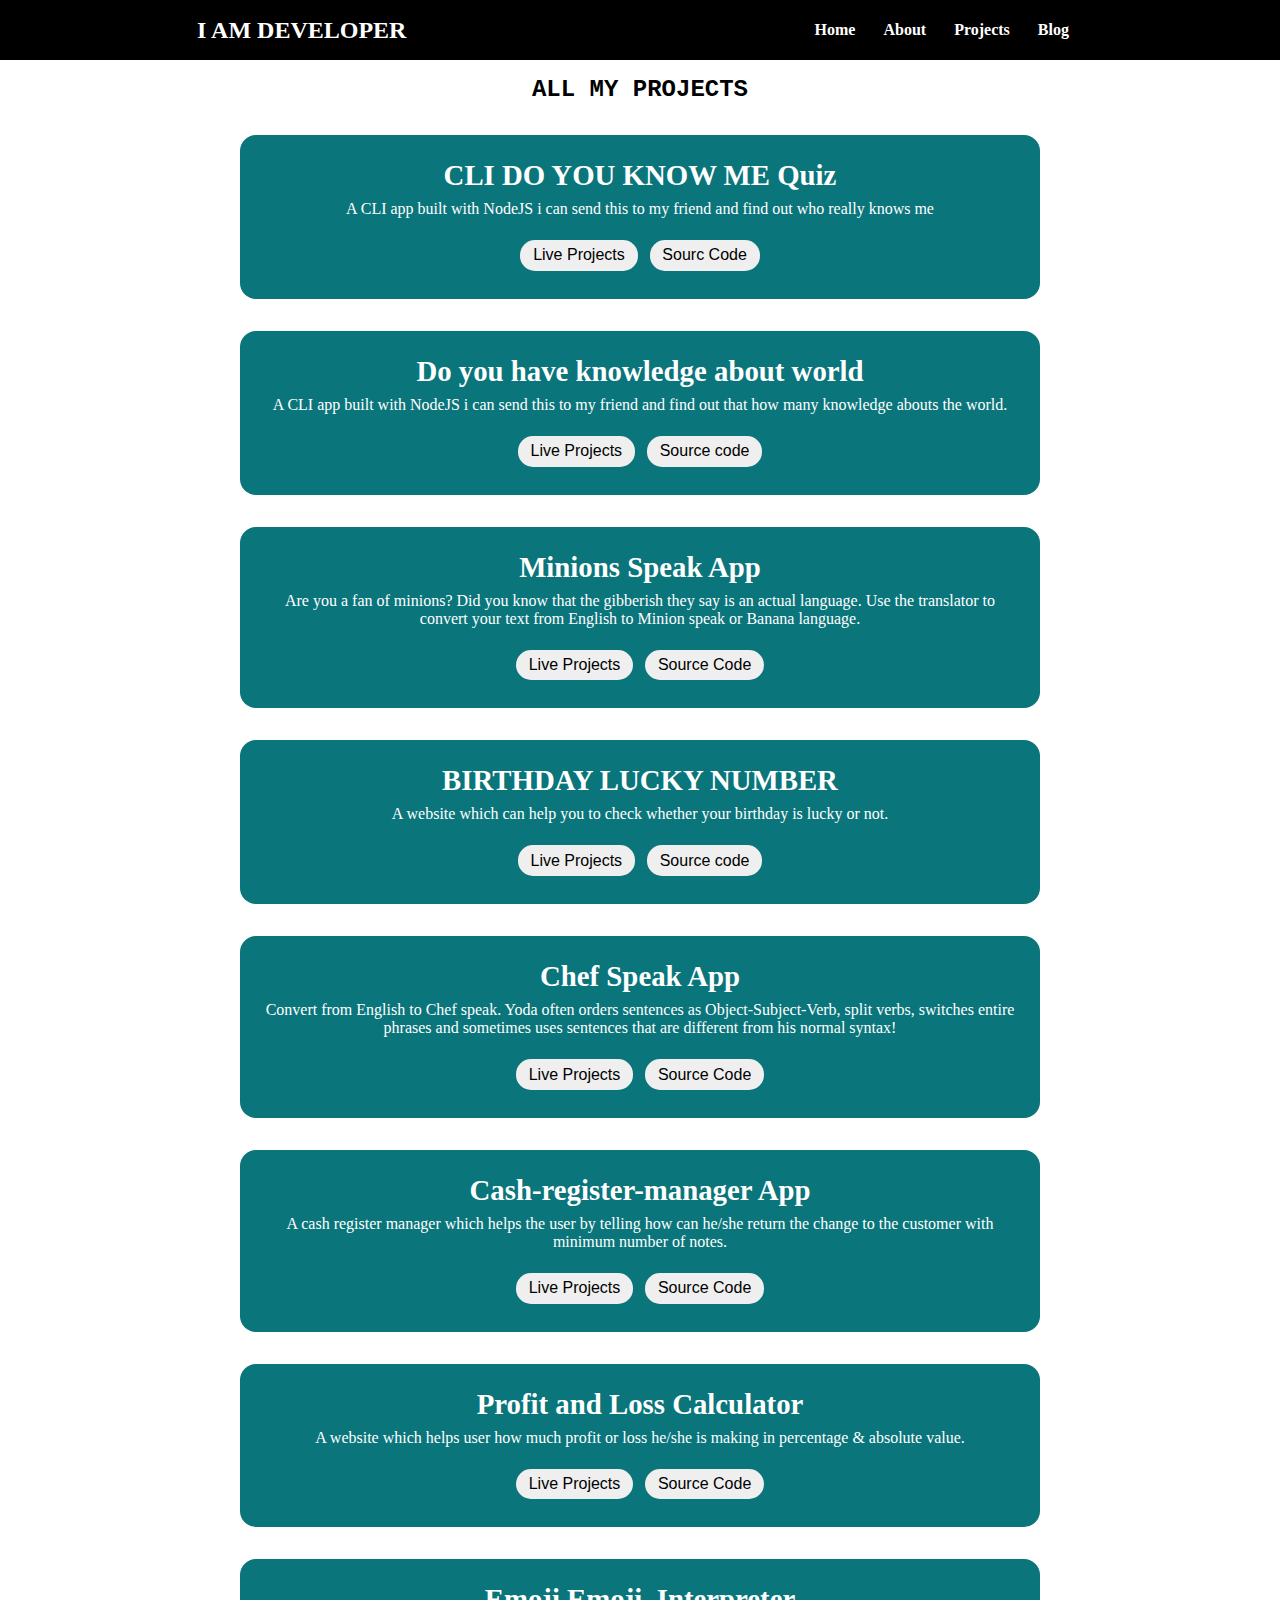
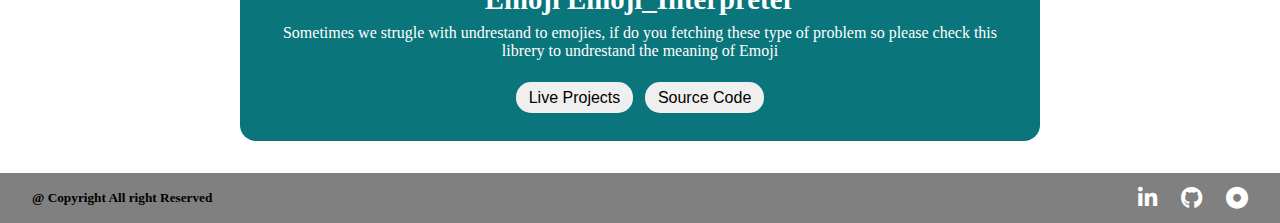
==== project.html @ f8ba631b "Add files via upload" ====
<!DOCTYPE html>
<html lang="en">

<head>
    <meta charset="UTF-8">
    <meta http-equiv="X-UA-Compatible" content="IE=edge">
    <meta name="viewport" content="width=device-width, initial-scale=1.0">
    <title>projects</title>
    <link rel="stylesheet" href="https://cdnjs.cloudflare.com/ajax/libs/font-awesome/6.2.1/css/all.min.css">
    <link rel="stylesheet" href="./style.css">
    <link rel="stylesheet" href="./project.css">
    <script src="../home_page/script.js" defer></script>
</head>

<body>
    <header class="header">
        <nav class="navbar">
            <h2>
                I AM <span>DEVELOPER</span>
            </h2>
            <ul class="sidebar">
                <li><a href="./index.html">Home</a></li>
                <li><a href="./index.html#section1">About</a></li>
                <li><a href="#">Projects</a></li>
                <li><a href="./blog.html">Blog</a></li>
                <i class="fa-solid fa-xmark"></i>
            </ul>
            <i class="fa-solid fa-bars"></i>
        </nav>
    </header>



    <h2 class="padding-top font"> ALL MY PROJECTS </h2>


    <!-- project no 1 here  -->
    <section>
        <div class="project-container">
            <h1 class="hero-heading"> CLI DO YOU KNOW ME Quiz</h1>
            <p>A CLI app built with NodeJS i can send this to my friend and find out who really knows me
            </p>
            <br>
            <button class="btn">
                <a href="https://replit.com/@MahendraKumawat/CLIQUIZPROJECT1#index.js" target="_blank">Live
                    Projects</a>
            </button>
            <button class="btn">
                <a href="https://github.com/Mahendra269/DO-YOU-KNOW-ME-CLI-Quiz-" target="_blank">Sourc Code</a>
            </button>
        </div>
    </section>
    <!-- project no 2 here  -->
    <section>
        <div class="project-container">
            <h1 class="hero-heading">Do you have knowledge about world </h1>
            <p>
                A CLI app built with NodeJS i can send this to my friend and find out that how many knowledge abouts the world.
            </p>
            <br>
            <button class="btn">
                <a href="https://replit.com/@MahendraKumawat/project2#index.js" target="_blank">Live
                    Projects</a>
            </button>
            <button class="btn">
                <a href="https://github.com/Mahendra269/CLI-QUIZ-ON-INFORMATION-TECHANOLOGY" target="_blank">Source code</a>
            </button>
        </div>
    </section>

    <!-- project no 3 start here  -->
    <section>
        <div class="project-container">
            <h1 class="hero-heading">Minions Speak App</h1>
            <p>Are you a fan of minions? Did you know that the gibberish they say is an actual language. Use the translator to convert your text from English to Minion speak or Banana language.
            </p>
            <br>
            <button class="btn">
                <a href="https://unique-cucurucho-433829.netlify.app" target="_blank">Live
                    Projects</a>
            </button>
            <button class="btn">
                <a href="https://github.com/Mahendra269/Minion_app" target="_blank">Source Code</a>
            </button>
        </div>
    </section>

    <!-- project 4 start here  -->
    <section>
        <div class="project-container">
            <h1 class="hero-heading">BIRTHDAY LUCKY NUMBER </h1>
            <p>
                A website which can help you to check whether your birthday is lucky or not.
            </p>
            <br>
            <button class="btn">
                <a href="https://thriving-clafoutis-23715b.netlify.app" target="_blank">Live
                    Projects</a>
            </button>
            <button class="btn">
                <a href="https://github.com/Mahendra269/Birthday_lucky_Number" target="_blank">Source code</a>
            </button>
        </div>
    </section>


    <!-- project 5 start here  -->
    
    <section>
        <div class="project-container">
            <h1 class="hero-heading"> Chef Speak App </h1>
            <p>
                Convert from English to Chef speak. Yoda often orders sentences as Object-Subject-Verb, split verbs, switches entire phrases and sometimes uses sentences that are different from his normal syntax!
            </p>
            <br>
            <button class="btn">
                <a href="https://stock-profit-loss-calculate.netlify.app/" target="_blank">Live
                    Projects</a>
            </button>
            <button class="btn">
                <a href="https://github.com/pradeep66927/adarsh-neog-mark14-project" target="_blank">Source Code</a>
            </button>
        </div>
    </section>

    <!-- project no 6 start here  -->
    <section>
        <div class="project-container">
            <h1 class="hero-heading">Cash-register-manager App</h1>
            <p>
                A cash register manager which helps the user by telling how can he/she return the change to the customer with minimum number of notes.
            </p>
            <br>
            <button class="btn">
                <a href="https://admirable-banoffee-c9de72.netlify.app" target="_blank">Live
                    Projects</a>
            </button>
            <button class="btn">
                <a href="https://github.com/Mahendra269/Cash-Manager-Register" target="_blank">Source Code</a>
            </button>
        </div>
    </section>


    <!-- project no 7 -->
    <section>
        <div class="project-container">
            <h1 class="hero-heading">Profit and Loss Calculator</h1>
            <p>
                A website which helps user how much profit or loss he/she is making in percentage & absolute value.
            </p>
            <br>
            <button class="btn">
                <a href="https://63a1f6b1bb9d1e15ab4b3205--courageous-semolina-6b96bd.netlify.app/">Live
                    Projects</a>
            </button>
            <button class="btn">
                <a href="https://github.com/Mahendra269/Profit_and_loss_calculator">Source Code</a>
            </button>
        </div>
    </section>

    <!-- project no 2 -->
    <section>
        <div class="project-container">
            <h1 class="hero-heading">Emoji Emoji_Interpreter</h1>
            <p>
                Sometimes we strugle with undrestand to emojies, if do you fetching these type of problem so please check this librery to undrestand the meaning of Emoji
            </p>
            <br>
            <button class="btn">
                <a href="https://bhem0m.csb.app/">Live
                    Projects</a>
            </button>
            <button class="btn">
                <a href="https://github.com/Mahendra269/Emoji_Interpreter">Source Code</a>
            </button>
        </div>
    </section>



    <!-- footer start here  -->
    <footer>
        <div class="footer">
            <div class="footer-item">
                <h5>@ Copyright All right Reserved</h5>
            </div>
            <div class="footer-link">
                <ul class="links">
                    <li><a href="#">
                        <i class="fa-brands fa-linkedin-in"></i>
                    </a></li>
                    <li><a href="https://github.com/Mahendra269
                        " target="_blank"><i class="fa-brands fa-github"></i></a></li>
                    <li><a href="#">
                        <i class="fa-solid fa-circle-dot"></i>
                    </a></li>
                </ul>
            </div>
        </div>
    </footer>
</body>

</html>
---- style.css ----
*{
    padding: 0;
    margin: 0;
    box-sizing: border-box;
}
.main-container{
    min-height: 510px;
    display: flex;
    flex-direction: column;
    align-items: center;
    background-color: black;
}
.image{
    display: block;
    color: white;
}
.image img{
    margin: 3rem auto;
    display: block;
    width: 250px;
    border-radius: 100%;
}
.header{
    background-color: black;
}
.navbar{
    display: flex;
    align-items: center;
    justify-content: space-around;
    height: 60px;
    color: white; 
}
.main-container h1{
    font-weight: bold;
    font-size: 3rem;
    text-align: center;
    font-family:'Courier New', Courier, monospace;
}
.navbar ul li{
    padding: 0px 14px;
    list-style: none;
}

.navbar ul li a{
    text-decoration: none;
    color: white;
    font-weight: bold;
}

.navbar ul li a:hover{
    color: gray;
    text-decoration: underline;
}
.intro{
    color: white;
    margin: 1rem;
    text-align: center;
}
.intro p{
    line-height: 26px;
}

/*  ! abouts section here start */

.main-container1{
    max-width: 90vw;
    margin: auto;
}


.abouts{
    padding: 2rem;
}
.container{
    margin-top: 2rem;
}

.row h2{
    text-align: center;
    font-size: 2rem;
}

.row p{
    text-align: center;
    margin: 0.5rem;
    line-height: 1.6;
}


/* !work section start here  */

.my-work .row{
    display: flex;
    flex-direction: column;
    align-items: center;
    padding: 1rem;
}
.my-work .work-col-1{
    display: flex;
    align-items: center;
    justify-content: center;
}

.my-work .work-col-1 img{
    height: 18vw;
    margin: 6px;
    border-radius: 10px;
    cursor: pointer;
}


.btn{
    font-size: 1rem;
    padding: 0.6rem 2rem;
    margin: 1rem 0rem;
    cursor: pointer;
    transition: background 0.5s;
    border: none;
    outline: none;
    border-radius: 10px;
}

.btn:hover{
    background-color: rgba(84, 84, 192, 0.605);
    color: white;
}



 /* ! blog section start here  */
 .blog-content{
    /* background-color: purple;
    background-color: rgba(97, 87, 87, 0.358); */
    display: flex;
    flex-direction: column;
    align-items: center; 
    border-radius: 10px;
    padding: 2rem;
    box-shadow: 2px 2px 10px pink;
} 



.blog-content h2{
    color: white;
    font-size: 2rem;
    text-align: center;
    padding-top: 10px;
}

.blog-content p{
    padding: 1.5rem;
    text-align: center;
}


/* !contact section start here  */
.contact-container{

    padding: 2rem 0;
}
.contact-content{
    display: flex;
    flex-direction: column;
    color: white;
    margin-top: 13px;
}

.contact-content h2{
    color: black;
    font-size: 2rem;
    text-align: center;
    padding: 23px;
}


.form-control{
    background-color: #648285;

    border-radius: 5px 5px 0 0;
    padding: 1% 8%;
}

.form-control div{
    margin: 8px 0;
}

.form-control input{
    border: none;
    display: block;
    width: 60vw;
    padding: 7px;
    outline: none;
}

.navbar .fa-solid{
    display: none;
    cursor: pointer;
}

.footer{
    background-color: gray;
    display: flex;
    justify-content: space-between;
}
.footer-item{
    height: 50px;
    display: flex;
    align-items: center;
}
.footer-item h5{
    margin-left: 2rem;
} 

.footer-link .links{
    height: 50px;
    display: flex;
    align-items: center;
    margin-right: 20px;
}


.footer-link li{
    list-style-type: none;
    padding: 0px 12px 0px 12px;
}

.footer-link li i{
    color: white;
    font-size: 22px;
}


@media only screen and (max-width:650px){
   .navbar .fa-solid{
    display: block;
    font-size: 25px;
    color: white;
   }
   .sidebar{
    background-color: rgb(168, 197, 209);
    position: fixed;
    top: 0px;
    padding: 3rem;
    right: -200px;
    width: 200px;
    height: 500px;
    transition: right 1s;
   }
   .sidebar li{
    margin: 13px;
    display: block;
    
   } 

   .navbar .fa-xmark{
    position: absolute;
    top: 14px;
    right: 35px;
    cursor: pointer;
    font-size: 27px;
    }

}


@media only screen and (max-width:768px) {
    .row p{
        margin: 1rem 0px;
    }
    .abouts {
        padding: 33px 25px;
    }
}

@media only screen and (max-width:500px){
    .my-work .work-col-1{
        display: block;
    }
    .my-work .work-col-1 img{
        height: 38vh;
        width: 55vw;
    }

    .blog-content p{
        padding: 0px;
    }
}


@media screen and (min-width:650px) {
    .sidebar {
        display: flex;
    }
    
}
    




/* utility classes  */
.color{
    color: yellow;
}


.blue{
    color: blue;
}
---- project.css ----
h2{
    text-align: center;
}
.project-container{
    background-color: #0a757b;
    text-align: center;
    max-width: 800px;
    margin: auto;
    padding-bottom: 2rem;
    border-radius: 1rem;
    padding: 1.5rem;
    padding-top: 1rem;
    margin: 2rem auto;
}

.project-container h1 ,  .project-container p{
    color: white;
}
.project-container:hover{
   box-shadow:  2px 2px 4px rgb(16, 92, 124);
}

.hero-heading{
    font-size: 1.8rem;
    margin: 8px;
}

.btn{
    padding: 0.4rem 0.8rem;
    margin: 4px;
    font-size: 1rem;
    border: none;
    outline: none;
    border-radius: 15px;
}


.btn a{
    text-decoration: none;
    color: black
}

.btn:hover a{
    /* background-color: rgb(122, 122, 241); */
    color: white;
}


.padding-top{
    padding-top: 1rem;
}

.font{
    font-family: 'Courier New', Courier, monospace;
}
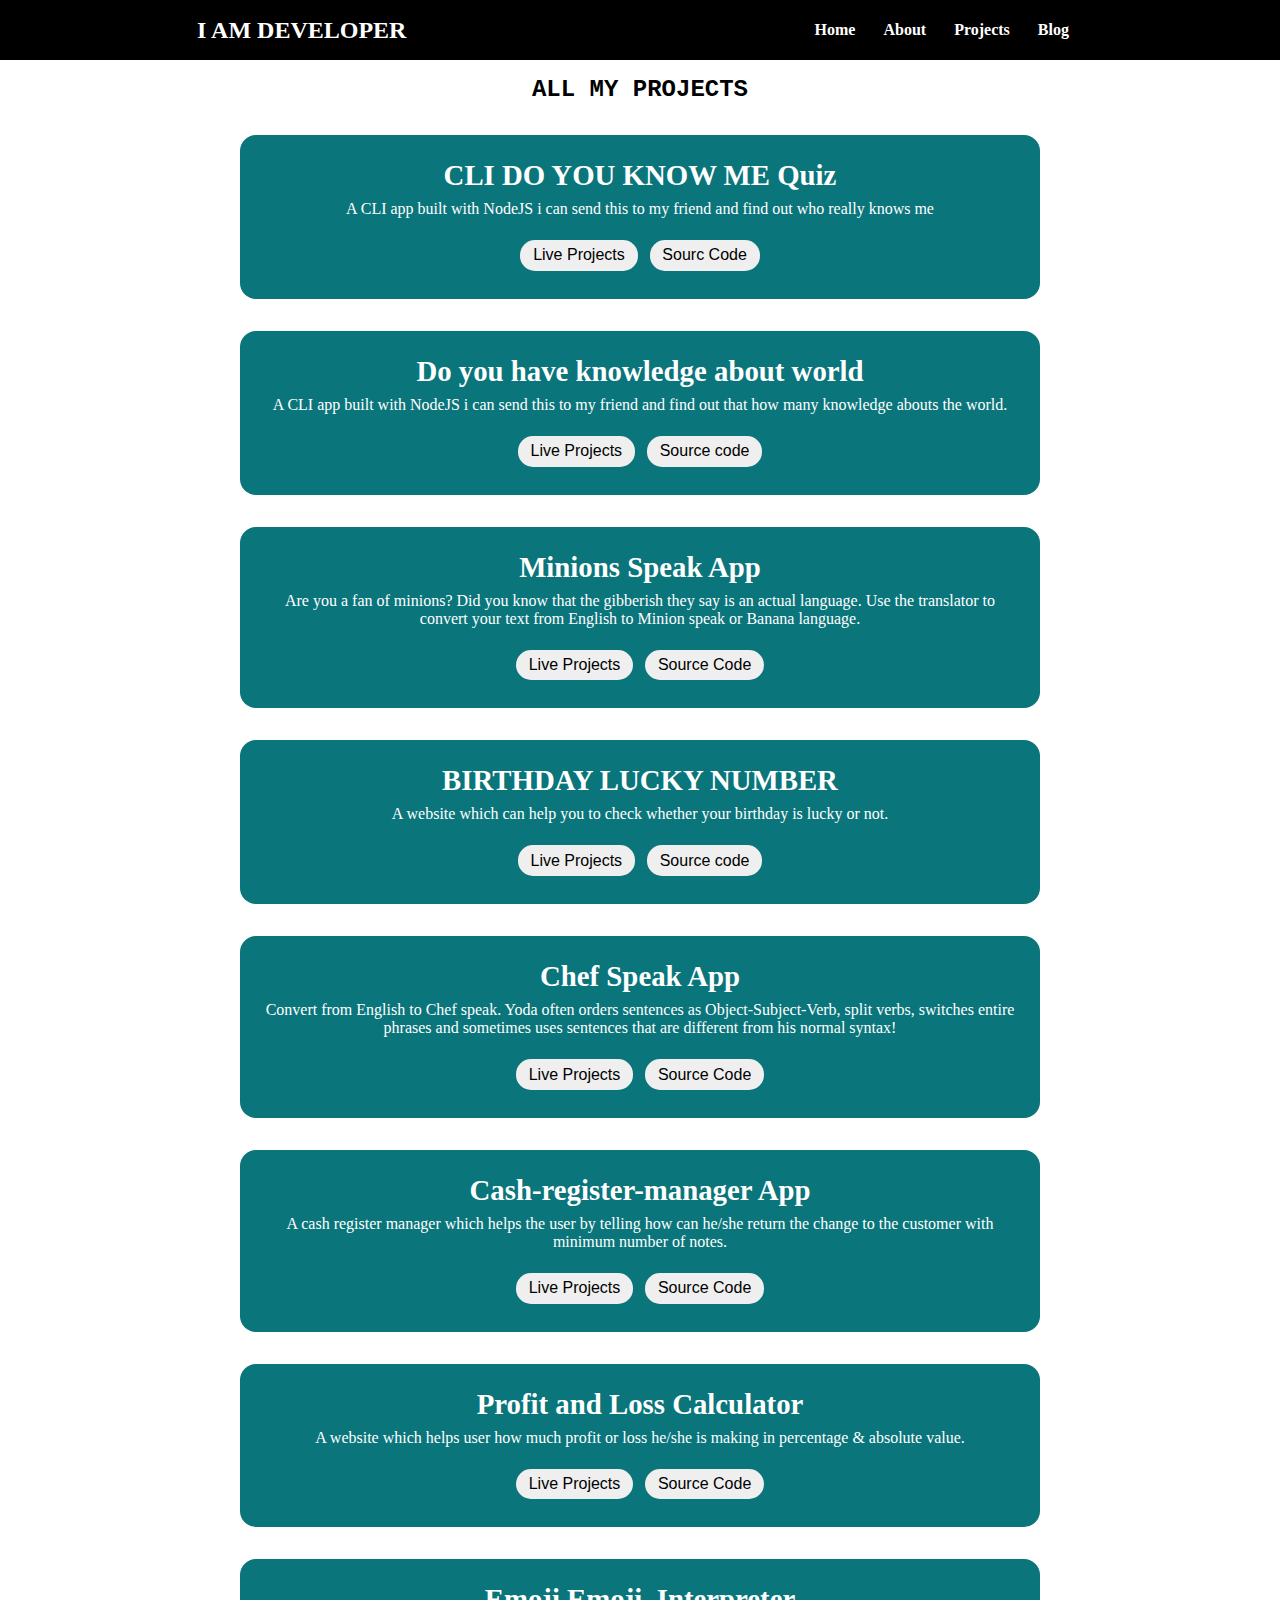
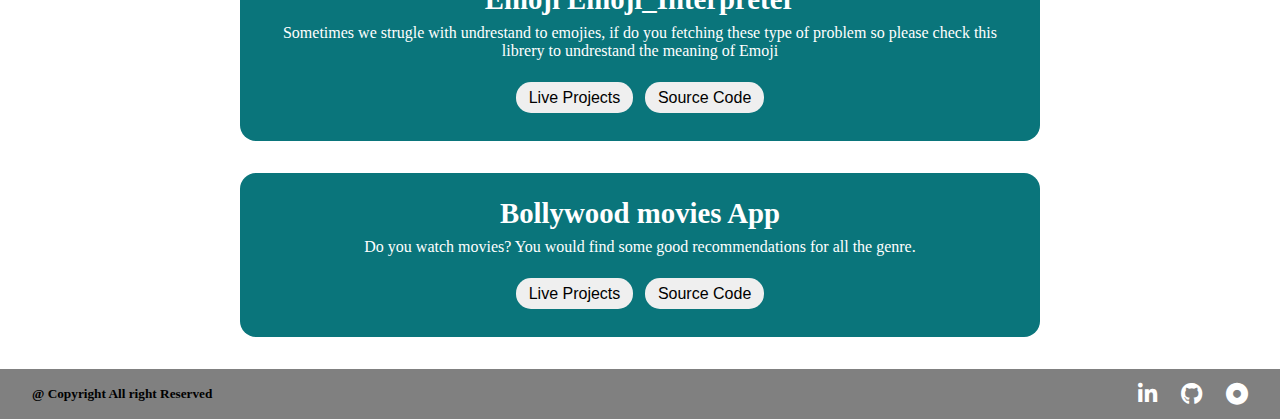
==== commit 0122cb56: "Update project.html" ====
--- a/project.html
+++ b/project.html
@@ -7,6 +7,8 @@
     <meta name="viewport" content="width=device-width, initial-scale=1.0">
     <title>projects</title>
     <link rel="stylesheet" href="https://cdnjs.cloudflare.com/ajax/libs/font-awesome/6.2.1/css/all.min.css">
+     <link rel="icon" href="https://cdn-icons-png.flaticon.com/128/8058/8058780.png">
+
     <link rel="stylesheet" href="./style.css">
     <link rel="stylesheet" href="./project.css">
     <script src="../home_page/script.js" defer></script>
@@ -114,11 +116,11 @@
             </p>
             <br>
             <button class="btn">
-                <a href="https://stock-profit-loss-calculate.netlify.app/" target="_blank">Live
-                    Projects</a>
-            </button>
-            <button class="btn">
-                <a href="https://github.com/pradeep66927/adarsh-neog-mark14-project" target="_blank">Source Code</a>
+                <a href="https://chic-nougat-52b5b3.netlify.app" target="_blank">Live
+                    Projects</a>
+            </button>
+            <button class="btn">
+                <a href="https://github.com/Mahendra269/Chef-Speak" target="_blank">Source Code</a>
             </button>
         </div>
     </section>
@@ -151,16 +153,16 @@
             </p>
             <br>
             <button class="btn">
-                <a href="https://63a1f6b1bb9d1e15ab4b3205--courageous-semolina-6b96bd.netlify.app/">Live
-                    Projects</a>
-            </button>
-            <button class="btn">
-                <a href="https://github.com/Mahendra269/Profit_and_loss_calculator">Source Code</a>
-            </button>
-        </div>
-    </section>
-
-    <!-- project no 2 -->
+                <a href="https://63a1f6b1bb9d1e15ab4b3205--courageous-semolina-6b96bd.netlify.app/" target="_blank">Live
+                    Projects</a>
+            </button>
+            <button class="btn">
+                <a href="https://github.com/Mahendra269/Profit_and_loss_calculator" target="_blank">Source Code</a>
+            </button>
+        </div>
+    </section>
+
+    <!-- project no 8-->
     <section>
         <div class="project-container">
             <h1 class="hero-heading">Emoji Emoji_Interpreter</h1>
@@ -169,14 +171,36 @@
             </p>
             <br>
             <button class="btn">
-                <a href="https://bhem0m.csb.app/">Live
-                    Projects</a>
-            </button>
-            <button class="btn">
-                <a href="https://github.com/Mahendra269/Emoji_Interpreter">Source Code</a>
-            </button>
-        </div>
-    </section>
+                <a href="https://bhem0m.csb.app/" target="_blank">Live
+                    Projects</a>
+            </button>
+            <button class="btn">
+                <a href="https://github.com/Mahendra269/Emoji_Interpreter" target="_blank">Source Code</a>
+            </button>
+        </div>
+    </section>
+
+
+
+    <!-- project no 9 -->
+    <section>
+        <div class="project-container">
+            <h1 class="hero-heading">Bollywood movies App</h1>
+            <p>
+                Do you watch movies? You would find some good recommendations for all the genre.
+            </p>
+            <br>
+            <button class="btn">
+                <a href="https://j1dt1q.csb.app/" target="_blank">Live
+                    Projects</a>
+            </button>
+            <button class="btn">
+                <a href="" target="_blank">Source Code</a>
+            </button>
+        </div>
+    </section>
+
+
 
 
 
@@ -202,4 +226,4 @@
     </footer>
 </body>
 
-</html>+</html>
